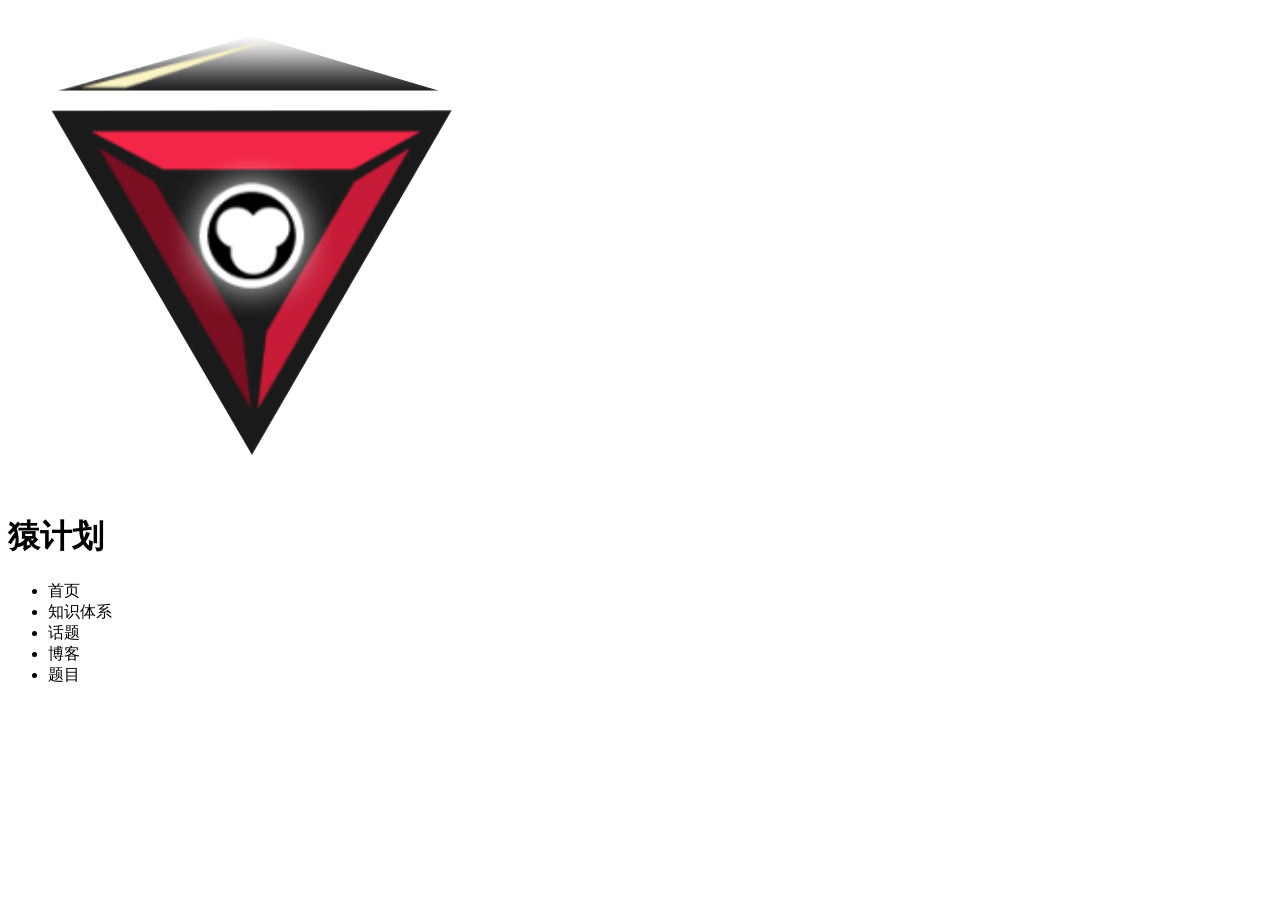
==== html/login.html @ 4a01124a "add files" ====
<!DOCTYPE html>
<html>
<head>
	<title>登录</title>
	<meta charset="utf-8">
</head>
<body>
	<div class="header">
		<img src="../images/logo.png">
		<h1>猿计划</h1>
		<div class="nav">
			<ul>
				<li>首页</li>
				<li>知识体系</li>
				<li>话题</li>
				<li>博客</li>
				<li>题目</li>
			</ul>
		</div>
	</div>
</body>
</html>
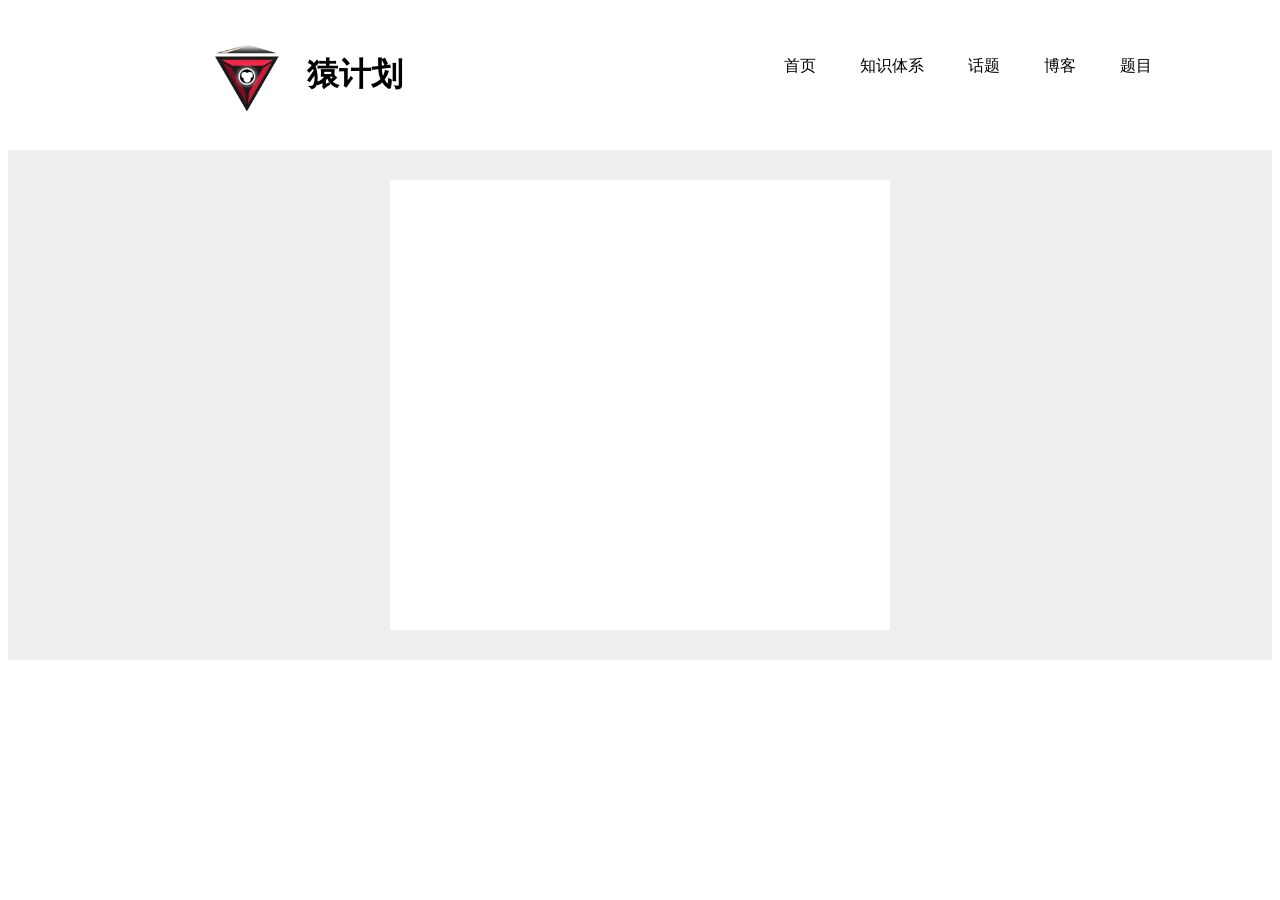
==== commit 0f8146b2: "提交登录页面" ====
--- a/html/login.html
+++ b/html/login.html
@@ -3,12 +3,13 @@
 <head>
 	<title>登录</title>
 	<meta charset="utf-8">
+	<link rel="stylesheet" type="text/css" href="../css/login.css">
 </head>
 <body>
 	<div class="header">
 		<img src="../images/logo.png">
 		<h1>猿计划</h1>
-		<div class="nav">
+		<div class="navi">
 			<ul>
 				<li>首页</li>
 				<li>知识体系</li>
@@ -18,5 +19,12 @@
 			</ul>
 		</div>
 	</div>
+	<div class="main">
+		<div class="center">
+			
+		</div>
+		
+
+	</div>
 </body>
 </html>
--- a/css/login.css
+++ b/css/login.css
@@ -0,0 +1,39 @@
+.header{
+	margin-right: 100px;
+	margin-left: 200px;
+	margin-top: 40px;
+
+}
+
+.header img{
+	width: 80px;
+	display: inline-block;
+
+}
+h1{
+	display: inline-block;
+	position: relative;
+	bottom: 32px;
+	margin-left: 15px;
+}
+.navi{
+	float: right;
+}
+.navi ul li{
+	display: inline;
+	padding: 20px;
+}
+.main{
+	background-color: #EEEEEE;
+	margin:auto;
+	height: 510px;
+}
+.center{
+	width: 500px;
+	height: 450px;
+	margin: auto;
+	background-color: white;
+	position: relative;
+	top: 30px;
+
+}
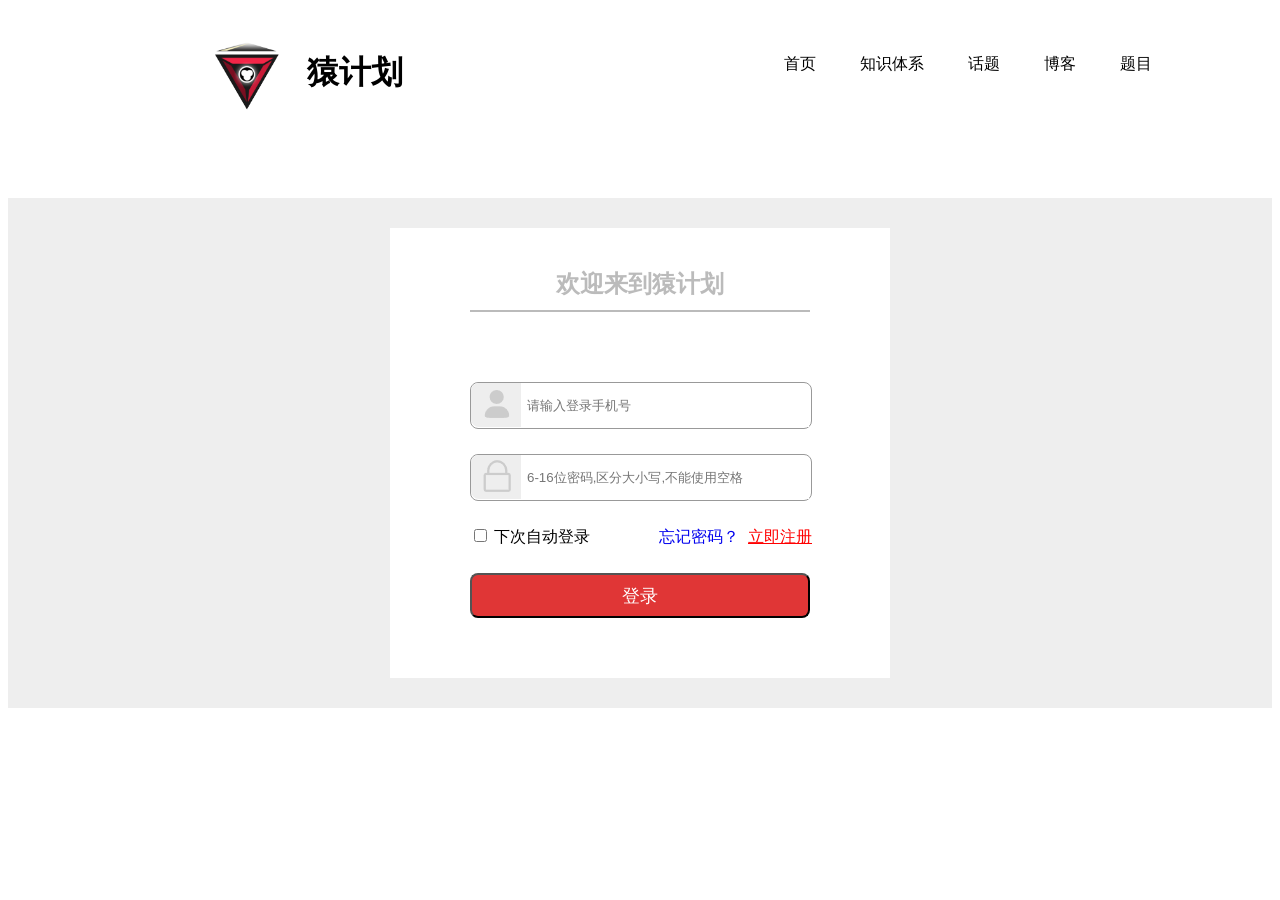
==== commit 2da8cfcb: "i" ====
--- a/html/login.html
+++ b/html/login.html
@@ -7,24 +7,45 @@
 </head>
 <body>
 	<div class="header">
-		<img src="../images/logo.png">
-		<h1>猿计划</h1>
-		<div class="navi">
-			<ul>
-				<li>首页</li>
-				<li>知识体系</li>
-				<li>话题</li>
-				<li>博客</li>
-				<li>题目</li>
-			</ul>
+		<div class="headbox">
+			<img src="../images/logo.png">
+			<h1>猿计划</h1>
+			<div class="navi">
+				<ul>
+					<li>首页</li>
+					<li>知识体系</li>
+					<li>话题</li>
+					<li>博客</li>
+					<li>题目</li>
+				</ul>
+			</div>
 		</div>
 	</div>
 	<div class="main">
 		<div class="center">
-			
+			<h2>欢迎来到猿计划</h2>
+			<form class="login">
+			<div class="logbox">
+				<div class="icon">
+					<img src="../images/用户.png">
+				</div>
+				<input type="text" placeholder="请输入登录手机号" class="box">
+			</div>
+			<div class="logbox">
+				<div class="icon">
+					<img src="../images/密码.png">
+				</div>
+				<input type="password" placeholder="6-16位密码,区分大小写,不能使用空格" class="box">
+			</div>
+			<div class="footer">
+				<input type="checkbox" id="autoLog">
+				<label for="autoLog">下次自动登录</label>
+				<a href="#" class="fp">忘记密码？</a>
+				<a href="#" class="reg">立即注册</a>
+			</div>
+			<input type="button" class="button"value="登录">
+			</form>
 		</div>
-		
-
 	</div>
 </body>
 </html>
--- a/css/login.css
+++ b/css/login.css
@@ -1,14 +1,18 @@
+
 .header{
 	margin-right: 100px;
 	margin-left: 200px;
-	margin-top: 40px;
+	/*margin-top: 50px;*/
 
+}
+.headbox{
+	position: relative;
+	top: 30px;
 }
 
 .header img{
 	width: 80px;
 	display: inline-block;
-
 }
 h1{
 	display: inline-block;
@@ -25,8 +29,9 @@
 }
 .main{
 	background-color: #EEEEEE;
-	margin:auto;
+	margin: auto;
 	height: 510px;
+	
 }
 .center{
 	width: 500px;
@@ -35,5 +40,65 @@
 	background-color: white;
 	position: relative;
 	top: 30px;
+	
 
+}
+.center h2{
+	position: relative;
+	top: 40px;
+	color: #BBBBBB;
+	border-bottom: 2px solid #BBBBBB;
+	margin: 80px;
+	margin-bottom:110px; 
+	text-align: center;
+	padding-bottom: 10px;
+}
+.icon{
+	display: inline-block;
+	background-color: #EEEEEE;
+	width: 50px;
+	height: 44px;
+	border-bottom-left-radius: 8px;
+	border-top-left-radius: 8px;
+
+}
+.icon img{
+	position: relative;
+	top: 5px;
+	left: 10px;
+}
+.logbox{
+	width: 340px;
+	height: 45px;
+	margin:25px 80px 25px 80px;
+	border: solid 1px #999999;
+	border-radius: 8px;
+
+}
+.box{
+	position: relative;
+	bottom: 5px;
+	width: 280px;
+	height: 40px;
+	border: none;
+}
+.footer{
+	margin-left: 80px;
+}
+.fp{
+	margin-left: 65px;
+	text-decoration:none;
+}
+.reg{
+	margin-left: 5px;
+	color: red;
+}
+.button{
+	width: 340px;
+	height: 45px;
+	border-radius: 8px;
+	background-color: #E03636;
+	margin:25px 80px 25px 80px;
+	color: white;
+	font-size: 18px;
 }
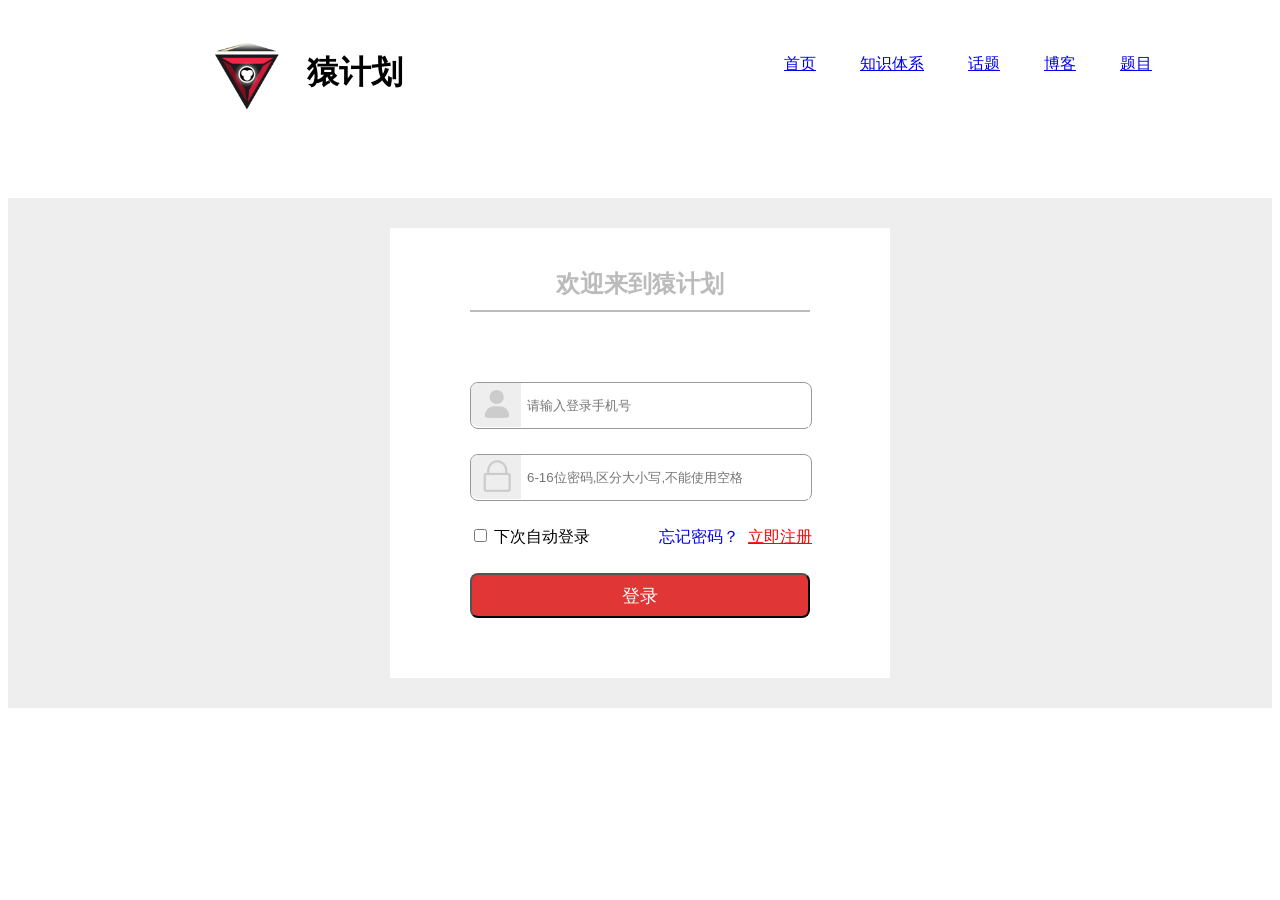
==== commit f5f15d92: "change" ====
--- a/html/login.html
+++ b/html/login.html
@@ -4,6 +4,7 @@
 	<title>登录</title>
 	<meta charset="utf-8">
 	<link rel="stylesheet" type="text/css" href="../css/login.css">
+	<script type="text/javascript" src="../js/jquery-3.3.1.min.js"></script>
 </head>
 <body>
 	<div class="header">
@@ -12,11 +13,11 @@
 			<h1>猿计划</h1>
 			<div class="navi">
 				<ul>
-					<li>首页</li>
-					<li>知识体系</li>
-					<li>话题</li>
-					<li>博客</li>
-					<li>题目</li>
+					<li><a href="#">首页</a></li>
+					<li><a href="#">知识体系</a></li>
+					<li><a href="#">话题</a></li>
+					<li><a href="#">博客</a></li>
+					<li><a href="#">题目</a></li>
 				</ul>
 			</div>
 		</div>
@@ -29,13 +30,13 @@
 				<div class="icon">
 					<img src="../images/用户.png">
 				</div>
-				<input type="text" placeholder="请输入登录手机号" class="box">
+				<input type="text" placeholder="请输入登录手机号" class="box" id="mobile">
 			</div>
 			<div class="logbox">
 				<div class="icon">
 					<img src="../images/密码.png">
 				</div>
-				<input type="password" placeholder="6-16位密码,区分大小写,不能使用空格" class="box">
+				<input type="password" placeholder="6-16位密码,区分大小写,不能使用空格" class="box" id="pwd">
 			</div>
 			<div class="footer">
 				<input type="checkbox" id="autoLog">
@@ -43,9 +44,12 @@
 				<a href="#" class="fp">忘记密码？</a>
 				<a href="#" class="reg">立即注册</a>
 			</div>
-			<input type="button" class="button"value="登录">
+			<input id="btn" type="button" class="button"value="登录">
 			</form>
 		</div>
 	</div>
+
+
+	<script type="text/javascript" src="../js/login.js"></script>
 </body>
 </html>
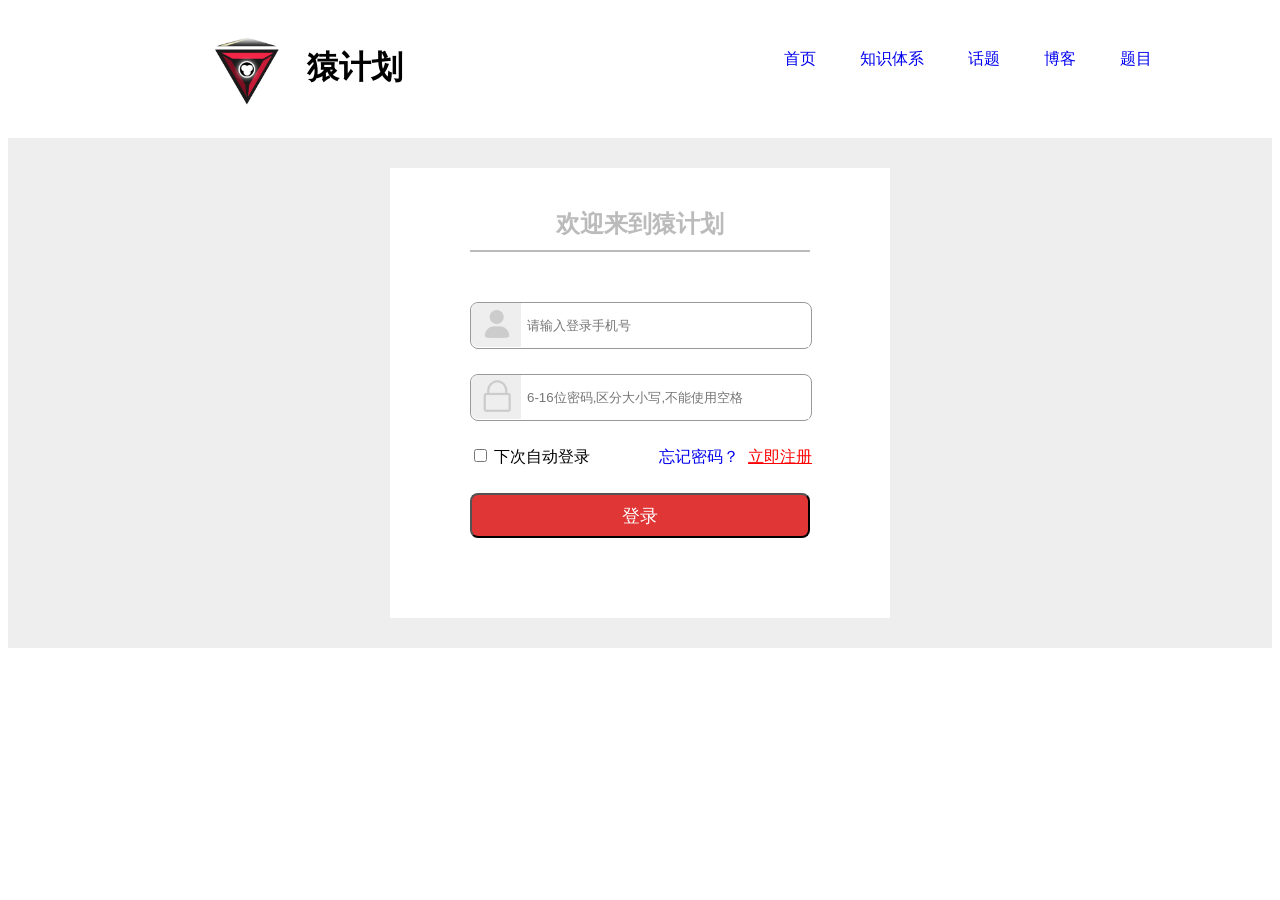
==== commit 54959da8: "c" ====
--- a/html/login.html
+++ b/html/login.html
@@ -25,6 +25,8 @@
 	<div class="main">
 		<div class="center">
 			<h2>欢迎来到猿计划</h2>
+			<div class="tip" id="empho"><span>手机号不能为空</span></div>
+			<div class="tip" id="empwd"><span>密码不能为空</span></div>
 			<form class="login">
 			<div class="logbox">
 				<div class="icon">
@@ -42,7 +44,7 @@
 				<input type="checkbox" id="autoLog">
 				<label for="autoLog">下次自动登录</label>
 				<a href="#" class="fp">忘记密码？</a>
-				<a href="#" class="reg">立即注册</a>
+				<a href="register.html" class="reg">立即注册</a>
 			</div>
 			<input id="btn" type="button" class="button"value="登录">
 			</form>
--- a/css/login.css
+++ b/css/login.css
@@ -2,12 +2,11 @@
 .header{
 	margin-right: 100px;
 	margin-left: 200px;
-	/*margin-top: 50px;*/
-
+	height: 50px;
 }
 .headbox{
 	position: relative;
-	top: 30px;
+	top: 25px;
 }
 
 .header img{
@@ -26,6 +25,9 @@
 .navi ul li{
 	display: inline;
 	padding: 20px;
+}
+.navi ul li a{
+	text-decoration:none;
 }
 .main{
 	background-color: #EEEEEE;
@@ -49,7 +51,7 @@
 	color: #BBBBBB;
 	border-bottom: 2px solid #BBBBBB;
 	margin: 80px;
-	margin-bottom:110px; 
+	margin-bottom:90px; 
 	text-align: center;
 	padding-bottom: 10px;
 }
@@ -101,4 +103,18 @@
 	margin:25px 80px 25px 80px;
 	color: white;
 	font-size: 18px;
+}
+.tip{
+	width: 300px;
+	height: 40px;
+	margin-left: 100px;
+	border-radius: 8px;
+	background-color: #40E0D0;
+	text-align: center;
+	display: none;
+}
+.tip span{
+	color: white;
+	position: relative;
+	top: 25%;
 }
